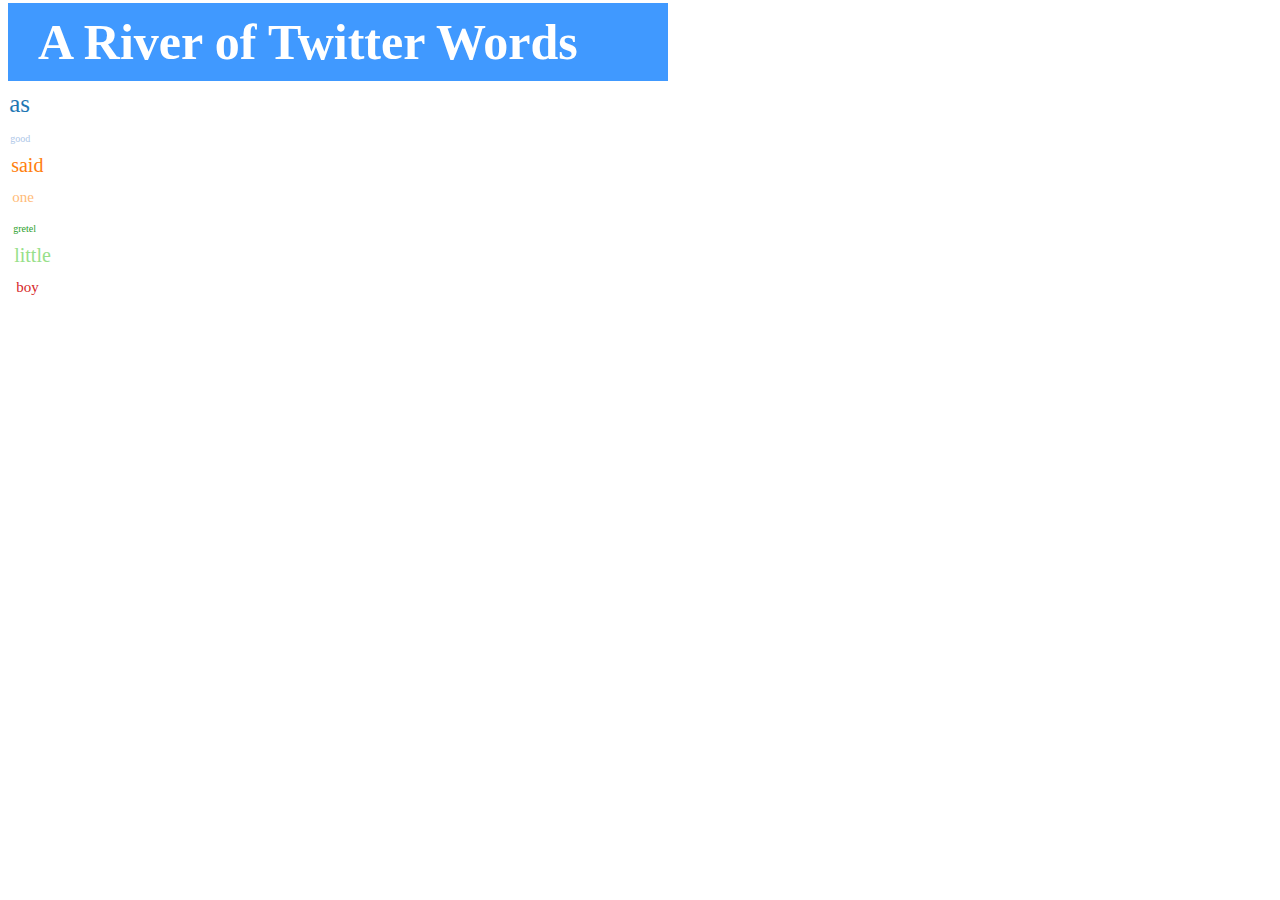
==== index1.html @ 6dae0703 "trying new versions" ====
<!DOCTYPE html>
<html>
<head>
<meta charset="utf-8">
<script src="lib/d3.v2.min.js"></script>
<link rel="stylesheet" href="styles/style.css" type="text/css" /> 
<div>
	<h1>A River of Twitter Words</h1>
</div>  
<style>
@import url(http://bost.ocks.org/mike/style.css?20120427);
.x.axis line {
  shape-rendering: auto;
  stroke-width:0.5px;
}

.line {
  fill: none;
  stroke: #000;
  stroke-width: 1.5px;
}
</style>
</head>
<body>
	<script type="text/javascript">
  	var fill = d3.scale.category20();
  	var margin = {top: 6,right: 0,bottom: 20,left: 40},
  		width = 960 - margin.right,
  		height = 320 - margin.top - margin.bottom;

  	var svg = d3.select("body")
  	  .append("svg")
  	  .attr("width", width + margin.left + margin.right)
  	  .attr("height", height + margin.top + margin.bottom)
  	  .style("margin-left", -margin.left + "px")
  	  .append("g")
  	  .attr("transform", "translate(" + margin.left + "," + margin.top + ")");
  	svg.append("defs").append("clipPath")
      .attr("id", "clip")
    .append("rect")
      .attr("width", width)
      .attr("height", height);
  	var words = svg.selectAll("text");
  	var a = 0;
  	var b = 0.0 ;
  	function graph(tick) {
		d3.json("twitterWords.json", function (json) {
			selection = words.data(json);
			selection.enter()
			.append("svg:text")
			.attr("y", function (d, i) {
				return (i + 1) * 30
			})
			.attr("x", function (d, i) {
				return i;
			})
			.style("font-family", "Impact") // function will go here to change font type by positivity
			.style("fill", function (d, i) { // function will go here to change font color by objectivity
				return fill(i);
			})
			.style("font-size", function (d) { // function will go here to change font size by frequency
				var btmp = parseInt(b);
				return d[a][btmp].frequency * 5 + "px";
			})
			.text(function (d) {
				var btmp = parseInt(b);
				return d[a][btmp].word;
			});
			tick()
		})
	}
	graph(function tick() {
		b = b+ 1/300;	
		if (b>=4.0) {b = 0.0; a++;}
		if (a>=168.0) {a=0.0; b=0.0;}
		selection
			.transition()
			.ease("linear")
			.duration(400000)
			.attr("x", function(d, i) {
				return i + 700;
			})
			.style("font-size", function (d) { // function will go here to change font size by frequency
				var btmp = parseInt(b);
				return d[a][btmp].frequency * 5 + "px";
			})
			.text (function (d) {
				tick();
 				var btmp = parseInt(b);
				return d[a][btmp].word;
			});
	});

	</script>
</body>
</html>
---- styles/style.css ----
div h1 {
	padding: 10px 30px;
	margin-top:-5px;
	margin-bottom: -5px;
	background: #4099FF;
	color: white;
	font-size: 50px;
	max-width:600px;
}
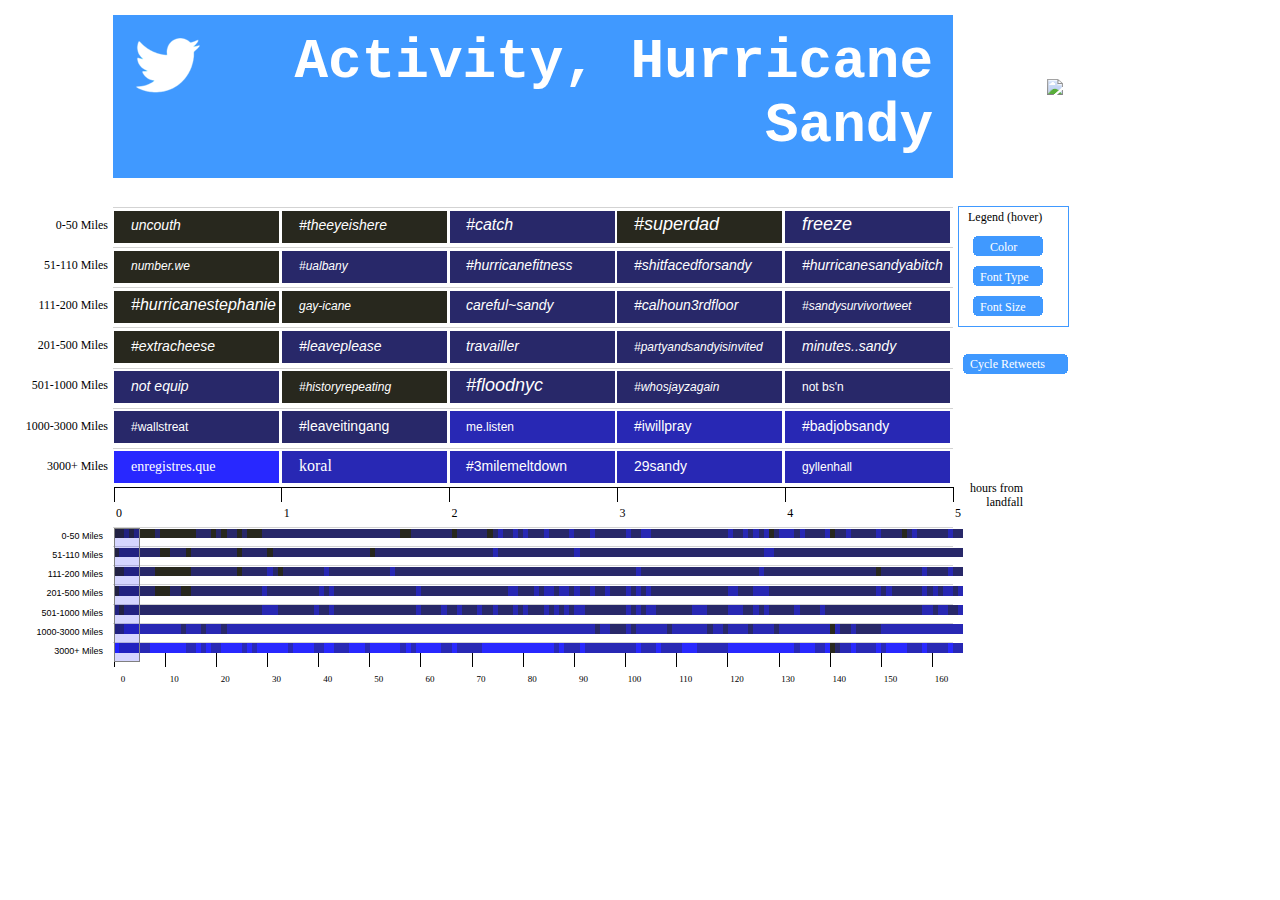
==== commit b3a9f6f8: "cycle retweets" ====
--- a/index1.html
+++ b/index1.html
@@ -1,96 +1,589 @@
 <!DOCTYPE html>
 <html>
 <head>
-<meta charset="utf-8">
-<script src="lib/d3.v2.min.js"></script>
+  <meta charset="utf-8">
+<title>A River of Twitter Data</title>
+<script src="js/d3.v2.js"></script>
+<script type="text/javascript" src="js/jquery-1.6.2.min.js"></script>
+<script type="text/javascript" src="js/jquery.tipsy.js"></script>          
+<script type="text/javascript" src="js/jquery-ui.js"></script>
+
 <link rel="stylesheet" href="styles/style.css" type="text/css" /> 
+<link rel="stylesheet" href="styles/tipsy.css" type="text/css" />  
+<link rel="stylesheet" href="http://code.jquery.com/ui/1.9.1/themes/base/jquery-ui.css" />
+
+</head>
+
+<body>
+
 <div>
-	<h1>A River of Twitter Words</h1>
-</div>  
-<style>
-@import url(http://bost.ocks.org/mike/style.css?20120427);
-.x.axis line {
-  shape-rendering: auto;
-  stroke-width:0.5px;
+  	<h1>
+  	<img src="data/twitter-bird-white-on-blue1.png"/>
+  	Activity, Hurricane Sandy
+<!-- play & pause buttons, hosted externally because Stanford doesn't seem to like these files on cgi-bin  -->
+	<span><img class='playbutton' type="button" value="Play" id="play" src="http://f.cl.ly/items/3O2M2V2w2a0j0s1I2I32/Play.png"/></span>
+	<span><img class='playbutton' type="button" value="Stop" id="stop" style="display:none" src="http://f.cl.ly/items/3v452T2g0i0i1V1C113O/pause.png"/></span>
+	</h1>
+</div>
+
+<script type="text/javascript">
+
+// distance bins 
+var distanceBins = [["0-50 Miles","Southern New Jersey"],["51-110 Miles","Includes Manhattan"],["111-200 Miles","Includes Washington D.C."],["201-500 Miles","Entire East Coast"],["501-1000 Miles","Midwest Region (including Chicago)"],["1000-3000 Miles","Continental U.S."],["3000+ Miles","Rest of the World excluding U.S."]];
+// for universal access, switchData contains the whole json file
+var jsonData;
+var jsonDataRT;
+var jsonDataFilter;
+var jsonDataRTFilter;
+var switchData;
+var checkData = 0;
+
+// these control the user's potential selection range for brushing, too large a difference yields a scrunched graph
+var max_extent_width = 10
+  , min_extent_width = 5;
+  
+// min/max values of d.positivity, d.freqBin, and d.objectivity
+var positivityDomain = [0.0163966168908, 0.0418471720818]
+	, frequencyDomain = [1,4]
+	, objectivityDomain = [0.923212665835, 0.965169775079];
+	
+// vars for decreasing blueness (by increasing RG values) of heat maps
+var redOffset = 40;
+var greenOffset = 40;
+
+d3.json("data/sandyv5All.json", function (json) {
+
+jsonData = json;
+jsonDataRT = json;
+switchData = json;
+jsonDataFilter = switchData.filter(function(d) {return d.isRT == 0});
+jsonDataRTFilter = switchData.filter(function(d) {return d.isRT == 1});
+switchData = jsonDataFilter;
+
+var margin = {top: 20, right: 15, bottom: 15, left: 105}
+  , width = 960 - margin.left - margin.right
+  , height = 500 - margin.top - margin.bottom
+  , miniHeight = distanceBins.length * 12 + 50
+  , mainHeight = height - miniHeight - 50;
+
+x = d3.scale.linear()
+  .domain([0,164])
+  .range([1, width]);
+x1 = d3.scale.linear().range([1, width]);
+  
+var ext = d3.extent(distanceBins, function(d,i) { return i; });
+y1 = d3.scale.linear().domain([ext[0], ext[1] + 1]).range([0, mainHeight]);
+y2 = d3.scale.linear().domain([ext[0], ext[1] + 1]).range([0, miniHeight]);
+
+//heat maps for main and mini graph (sets blue (RG) B value)
+colorScale = d3.scale.quantize()
+  .domain(positivityDomain)
+  .range([0,75,150,225]); // color will be arranged into four quartiles with quantize
+
+// font size scale from 12 to 20
+wordSizeScale = d3.scale.quantize()
+  .domain(frequencyDomain)
+  .range([12,14,16,18]);
+
+// resizes fonts if user expands brush selection
+extentSizeScale = d3.scale.linear()
+  .domain([min_extent_width,max_extent_width])
+  .range([2,4]);
+  
+// determines if bins are emotional enough to be italic 
+typeFaceScale = d3.scale.linear()
+  .domain(objectivityDomain)
+  .range([0,3]);
+
+var chart = d3.select('body')
+  .append('svg:svg')
+  .attr('width', width + margin.right + margin.left+105)
+  .attr('height', height + margin.top + margin.bottom)
+  .attr('class', 'chart');
+
+chart.append('defs').append('clipPath')
+  .attr('id', 'clip')
+  .append('rect')
+    .attr('width', width)
+    .attr('height', mainHeight);
+
+main = chart.append('g')
+  .attr('transform', 'translate(' + margin.left + ',' + margin.top + ')')
+  .attr('width', width)
+  .attr('height', mainHeight)
+  .attr('class', 'main');
+
+mini = chart.append('g')
+  .attr('transform', 'translate(' + margin.left + ',' + (mainHeight + 60) + ')')
+  .attr('width', width)
+  .attr('height', miniHeight)
+  .attr('class', 'mini');
+
+// draw the distanceBins for the main chart
+main.append('g').selectAll('.laneLines')
+  .data(distanceBins)
+  .enter().append('line')
+  .attr('x1', 0)
+  .attr('y1', function(d,i) { return d3.round(y1(i)) + 1; })
+  .attr('x2', width)
+  .attr('y2', function(d,i) { return d3.round(y1(i)) + 1; })
+  .attr('stroke', function(d,i) { return 'lightgray' });
+
+main.append('g').selectAll('.laneText')
+  .data(distanceBins)
+  .enter().append('text')
+  .text(function(d) { return d[0]; })
+  .attr('x',-5)
+  .attr('y', function(d,i) { return y1(i + .5); })
+  .attr('dy', '0.5ex')
+  .attr('text-anchor', 'end')
+  .attr('class', 'laneText')
+  .attr('id', 'laneHover')
+  .style('font-family', 'Rockwell')
+  .on('mouseover',function() {
+	  $('svg #laneHover').tipsy({ 
+		gravity: 'nw', 
+		html: true, 
+		title: function() {
+		  var d = this.__data__; 
+		  return d[1];
+		  }
+		})
+	});
+	
+// x-axis label
+main.append('text')
+    .attr('class', 'x_label')
+    .attr('id', 'x_label')
+    .attr('text-anchor', 'end')
+    .attr('x', width+70)
+    .attr('y', mainHeight+5)
+    .style('font-family', 'Rockwell')
+    .text('hours from');
+main.append('text')
+    .attr('class', 'x_label')
+    .attr('id', 'x_label')
+    .attr('text-anchor', 'end')
+    .attr('x', width+70)
+    .attr('y', mainHeight + 19)
+    .style('font-family', 'Rockwell')
+    .text('landfall');
+
+// legend  
+main.append('rect')
+    .attr('x', width+5)
+    .attr('y', 0)
+    .attr('width',110)
+    .attr('height',120)
+    .style('fill','none')
+    .style('stroke','#4099FF');
+main.append('rect')
+    .attr('x', width+20)
+    .attr('y', 30)
+    .attr('rx',5)
+    .attr('ry',5)
+    .attr('width',70)
+    .attr('height',20)
+    .style('fill','#4099FF');
+main.append('rect')
+    .attr('x', width+20)
+    .attr('y', 60)
+    .attr('rx',5)
+    .attr('ry',5)
+    .attr('width',70)
+    .attr('height',20)
+    .style('fill','#4099FF');
+main.append('rect')
+    .attr('x', width+20)
+    .attr('y', 90)
+    .attr('width',70)
+    .attr('height',20)
+    .style('fill','#4099FF')
+    .attr('rx',5)
+    .attr('ry',5);
+main.append('svg:text')
+    .attr('id', 'color')
+    .attr('x', width+37)
+    .attr('y', 45)
+    .text('Color')
+    .style('font-family', 'Rockwell')
+    .style('fill','white')
+    .style('font-size',12);
+main.append('svg:text')
+    .attr('id', 'typeFace')
+    .attr('x', width+27)
+    .attr('y', 75)
+    .text('Font Type')
+    .style('font-family', 'Rockwell')
+    .style('fill','white')
+    .style('font-size',12);
+main.append('svg:text')
+    .attr('id', 'frequency')
+    .attr('x', width+27)
+    .attr('y', 105)
+    .text('Font Size')
+    .style('font-family', 'Rockwell')
+    .style('fill','white')
+    .style('font-size',12);
+main.append('svg:text')
+    .attr('x', width+15)
+    .attr('y', 15)
+    .text('Legend (hover)')
+    .style('font-family', 'Rockwell')
+    .style('font-size',12);
+main.append('rect')
+	.attr('class','button')
+    .attr('x', width+10)
+    .attr('y', 148)
+    .attr('width',105)
+    .attr('height',20)
+    .style('fill','#4099FF')
+    .attr('rx',5)
+    .attr('ry',5);
+main.append('svg:text')
+    .attr('x', width+17)
+    .attr('y', 162)
+    .text('Cycle Retweets')
+    .style('font-family', 'Rockwell')
+    .style('fill','white')
+    .style('font-size',12)
+    .on('mouseup', switchAllData);
+
+// draw the distanceBins for the mini chart
+mini.append('g').selectAll('.laneLines')
+  .data(distanceBins)
+  .enter().append('line')
+  .attr('x1', 0)
+  .attr('y1', function(d,i) { return d3.round(y2(i)) + 0.5; })
+  .attr('x2', width)
+  .attr('y2', function(d,i) { return d3.round(y2(i)) + 0.5; })
+  .attr('stroke', function(d) { return d === '' ? 'white' : 'lightgray' });
+
+mini.append('g').selectAll('.laneText')
+  .data(distanceBins)
+  .enter().append('svg:text')
+  .text(function(d) { return d[0]; })
+  .attr('x', -10)
+  .attr('y', function(d,i) { return y2(i+ 0.5); })
+  .attr('dy', '0.5ex')
+  .attr('text-anchor', 'end')
+  .attr('class', 'laneText');
+  
+// draw the x-axis
+xDateAxis = d3.svg.axis()
+  .scale(x1)
+  .ticks(20)
+  .tickSize(15, 0, 0);
+
+x1DateAxis = d3.svg.axis()
+  .scale(x)
+  .ticks(20)
+  .tickSize(15, 0, 0);
+
+main.append('g')
+  .attr('transform', 'translate(0,' + mainHeight + ')')
+  .attr('class', 'main axis')
+  .call(xDateAxis);
+  
+mini.append('g')
+  .attr('transform', 'translate(0,125)')
+  .attr('class', 'axis')
+  .call(x1DateAxis)
+  .selectAll('text')
+    .attr('dx', 9)
+    .attr('dy', 12);
+
+// declare the main rectangles to be amended in display(), and place the mini graph now
+itemRects = main.append('g')
+  .attr('clip-path', 'url(#clip)');
+  
+
+mini.append('g').selectAll('miniItems')
+  .data(switchData)
+  .enter().append('rect')
+  .attr('class', function(d) { return 'miniItem '; })
+  .attr("x",function(d,i) {return x(d.time_bin)})
+  .attr("y",function(d) {return y2(d.dist_bin+.08)})
+  .attr("width",x(2)-x(1))
+  .attr("height",y2(1)*.5)
+  .style('fill', function(d) {            
+        var b = 255-(Math.round(colorScale(d.positivity)));
+        return "rgb(" + redOffset + "," + greenOffset + "," + b + ")";
+        });
+    
+mini.append('rect')
+	.attr('pointer-events', 'painted')
+	.attr('width', width)
+	.attr('height', miniHeight)
+	.attr('visibility', 'hidden')
+	.on('mouseup', moveBrush);
+	
+// draw the selection area
+
+brush = d3.svg.brush()
+  .x(x)
+  .extent([0,5])
+  .on("brush", display)
+
+mini.append('g')
+  .attr('class', 'x brush')
+  .call(brush)
+  .selectAll('rect')
+  .attr('y', 1)
+  .attr('id','brushHover')
+  .attr('height', miniHeight - 1);
+
+mini.selectAll('rect.background').remove();
+display();
+
+});
+
+function switchAllData() {
+	if (checkData == 0) {
+		checkData = 1;
+		switchData = jsonDataRTFilter;
+		}
+	else {checkData = 0; switchData = jsonDataFilter;}
+	display();
 }
 
-.line {
-  fill: none;
-  stroke: #000;
-  stroke-width: 1.5px;
+function display () {
+
+  var rects, labels
+    , minExtent = brush.extent()[0]
+    , maxExtent = brush.extent()[1];
+  var extentWidth = maxExtent - minExtent;
+    if (extentWidth > max_extent_width)
+      maxExtent = minExtent + max_extent_width;
+    if (extentWidth < min_extent_width)
+      maxExtent = minExtent + min_extent_width;
+  var visItems = switchData.filter(function (d) {return d.time_bin <= maxExtent+1 && d.time_bin >= minExtent-1});
+	
+  mini.select('.brush').call(brush.extent([minExtent, maxExtent])); 
+
+  x1.domain([minExtent, maxExtent]);
+  
+  if ((maxExtent - minExtent) >= 10) {
+    xDateAxis.ticks(10);
+  }
+  else {
+    xDateAxis.ticks(5);
+  }
+
+  // update the axis
+
+  main.select('.main.axis').call(xDateAxis)
+    .selectAll('text')
+      .attr('dx', 5)
+      .attr('dy', 12);
+
+  // upate the item rects
+  rects = itemRects.selectAll('rect')
+    .data(switchData, function (d,i) { return i; })
+    .attr('x', function(d) { return x1(d.time_bin); })
+    .attr('y', function(d) { return y1(d.dist_bin) + .1 * y1(1) + 0.5; })
+    .attr('width', 165);
+	
+  rects.enter().append('svg:rect')
+    .attr('x', function(d) { return x1(d.time_bin); })
+    .attr('y', function(d) { return y1(d.dist_bin) + .1 * y1(1) + 0.5; })
+    .attr('width', 165)
+	.attr('class','borderMe')    
+    .attr('height', function(d) { return .8 * y1(1); })
+    .style('fill', function(d) {            
+        var b = 255-(Math.round(colorScale(d.positivity)));
+        return "rgb(" + redOffset + "," + greenOffset + "," + b + ")";
+    });
+  rects.exit().remove();
+
+  // update the item labels
+  labels = itemRects.selectAll('text')
+    .data(visItems, function (d) { return d.word; })
+    .text(function (d) { return d.word; })
+    .attr('x', function(d) { 
+    	return Math.round(x1(d.time_bin+0.1)); 
+   	})
+    .attr('y', function(d) { return y1(d.dist_bin) + .6 * y1(1)})
+    .attr('id','hover')
+    .style('font-size',function(d) {
+     	if ((maxExtent - minExtent) > 7) {
+    		return Math.round(wordSizeScale(d.freqBin)- extentSizeScale(maxExtent-minExtent));
+    		}
+    	else {
+    		return Math.round(wordSizeScale(d.freqBin))
+    	}
+    });
+
+  labels.enter().append('svg:text')
+    .text(function (d) { return d.word; })
+    .attr('x', function(d) { 
+    	return Math.round(x1(d.time_bin+0.1)); 
+   	})
+   	.attr('y', function(d) { return y1(d.dist_bin) + .6 * y1(1) })
+    .attr('text-anchor', 'start')
+    .attr('class', 'itemLabel')
+    .attr('id','hover')
+    .style('font-size',function(d) {
+    		return Math.round(wordSizeScale(d.freqBin))
+    		})
+    .style('font-family', function(d) { 
+        if (typeFaceScale(d.objectivity) < 2) { // return arial for both normal and emotional bins
+         return 'Arial';
+        }
+        else {return 'Arial Black'}
+    })
+    .style('font-style', function(d) { // italicize if emotional
+        if (typeFaceScale(d.objectivity) < 1) {
+         return 'italic';
+        }
+    })
+    .style('fill','white')
+    .on('mouseup',function(d) {
+    	var selectedWord = d.word;
+    	highlightWords(selectedWord);
+    });
+    
+  labels.order();
+  labels.exit().remove();
+  
+	function highlightWords (a) {
+		mini.selectAll('miniItems')
+		  .data(switchData)
+		  .enter().append('rect')
+		  .attr('class', function(d) { return 'miniItem '; })
+		  .attr("x",function(d,i) {return x(d.time_bin)})
+		  .attr("y",function(d) {return y2(d.dist_bin+.08)})
+		  .attr("width",x(2)-x(1))
+		  .attr("height",y2(1)*.5)
+		  .style('fill', function(switchData) {
+		    	var b = Math.round(colorScale(switchData.positivity));
+	    	if (switchData.word == a) {
+	    		return "rgb(0,200,0)";
+			}
+	    	else {
+	    		var b = 255-(Math.round(colorScale(switchData.positivity)));
+        			return "rgb(" + redOffset + "," + greenOffset + "," + b + ")";
+	    		}
+		})
+		rects = itemRects.selectAll('rect')
+    		.data(switchData)
+    		.transition().duration(1000)
+		    .style('fill', function(d) {
+		    	var b = 255-(Math.round(colorScale(d.positivity)));
+	    	  if (d.word == a) {
+        		return "rgb(" + redOffset + ",200," + greenOffset + ")";
+			  }
+		})
+			.transition().delay(2000).style('fill', function(d) {
+				var b = 255-(Math.round(colorScale(d.positivity))); 
+        		return "rgb(" + redOffset + "," + greenOffset + "," + b + ")";
+				});		
+		}
+	
+// tipsy hover states by element ID 
+  $('svg #hover').tipsy({ 
+	gravity: 'w', 
+	html: true, 
+	title: function() {
+	  var d = this.__data__; 
+	  return d.sample_tweet;
+	  }
+	});
+	
+  $('svg #x_label').tipsy({ 
+	gravity: 'ne', 
+	html: true, 
+	title: function() {
+	  return "0 Hour is LandFall";
+	  }
+	})
+	
+  $('svg #typeFace').tipsy({ 
+	gravity: 'ne', 
+	html: true, 
+	title: function() {
+	  return "<span style='font-family: Arial; font-style: italic'>Italic is highly emotional,</span>" + "<br>" + "<span style='font-family: Arial'>No styling is a normal level of emotion.</span>" + "<br>" + "<span style='font-family: Arial Black; font-weight:bold'>Bold is removed of emotion.</span>";
+	  }
+	})
+  $('svg #color').tipsy({ 
+	gravity: 'ne', 
+	html: true, 
+	title: function() {
+	  return "Lighter shades correlate to higher positivity. (Sentiwordnet sentiment score)";
+	  }
+	})
+  $('svg #frequency').tipsy({ 
+	gravity: 'ne', 
+	html: true, 
+	title: function() {
+	  return "Larger fonts correlate to higher relative word frequency.";
+	  }
+	})
+
+  $('svg #brushHover').tipsy({ 
+	gravity: 'sw', 
+	html: true, 
+	title: function() {
+	  return "Drag or expand me to scroll through data.";
+	  }
+	})
+	
+  $('.tipsy:last').remove();	
+};
+
+function moveBrush () {
+	var origin = d3.mouse(this)
+	  , point = x.invert(origin[0])
+	  , halfExtent = (brush.extent()[1] - brush.extent()[0]) / 2
+	  , start = point - halfExtent
+	  , end = point + halfExtent;
+	brush.extent([start,end]);
+	display();
 }
-</style>
-</head>
-<body>
-	<script type="text/javascript">
-  	var fill = d3.scale.category20();
-  	var margin = {top: 6,right: 0,bottom: 20,left: 40},
-  		width = 960 - margin.right,
-  		height = 320 - margin.top - margin.bottom;
-
-  	var svg = d3.select("body")
-  	  .append("svg")
-  	  .attr("width", width + margin.left + margin.right)
-  	  .attr("height", height + margin.top + margin.bottom)
-  	  .style("margin-left", -margin.left + "px")
-  	  .append("g")
-  	  .attr("transform", "translate(" + margin.left + "," + margin.top + ")");
-  	svg.append("defs").append("clipPath")
-      .attr("id", "clip")
-    .append("rect")
-      .attr("width", width)
-      .attr("height", height);
-  	var words = svg.selectAll("text");
-  	var a = 0;
-  	var b = 0.0 ;
-  	function graph(tick) {
-		d3.json("twitterWords.json", function (json) {
-			selection = words.data(json);
-			selection.enter()
-			.append("svg:text")
-			.attr("y", function (d, i) {
-				return (i + 1) * 30
-			})
-			.attr("x", function (d, i) {
-				return i;
-			})
-			.style("font-family", "Impact") // function will go here to change font type by positivity
-			.style("fill", function (d, i) { // function will go here to change font color by objectivity
-				return fill(i);
-			})
-			.style("font-size", function (d) { // function will go here to change font size by frequency
-				var btmp = parseInt(b);
-				return d[a][btmp].frequency * 5 + "px";
-			})
-			.text(function (d) {
-				var btmp = parseInt(b);
-				return d[a][btmp].word;
-			});
-			tick()
-		})
+
+// Set up auto play parameters
+
+var timer = null,
+		duration = 100,
+		extentIncrement = 0.05,
+		extentMax = 164;
+
+// Define behavior of the Play button
+$('#play').click(function() {
+	var extent = brush.extent();
+	if (extent[1] >= extentMax) {
+		extent[1] -= extent[0];
+		extent[0] = 0;
+		brush.extent(extent);
 	}
-	graph(function tick() {
-		b = b+ 1/300;	
-		if (b>=4.0) {b = 0.0; a++;}
-		if (a>=168.0) {a=0.0; b=0.0;}
-		selection
-			.transition()
-			.ease("linear")
-			.duration(400000)
-			.attr("x", function(d, i) {
-				return i + 700;
-			})
-			.style("font-size", function (d) { // function will go here to change font size by frequency
-				var btmp = parseInt(b);
-				return d[a][btmp].frequency * 5 + "px";
-			})
-			.text (function (d) {
-				tick();
- 				var btmp = parseInt(b);
-				return d[a][btmp].word;
-			});
-	});
-
-	</script>
+	display();
+if (timer) {
+	clearInterval(timer);
+}
+timer = setInterval(function() {
+	var extent = brush.extent();
+  if (extent[1] <= extentMax) {
+      extent[0] += extentIncrement;
+      extent[1] += extentIncrement;
+      display();
+      brush.extent(extent);
+  }
+  else {
+      $('#stop').click();
+  }
+}, duration);
+$(this).hide();
+$('#stop').show();
+});
+
+$('#stop').click(function() {
+	if (timer) {
+	clearInterval(timer);
+}
+$(this).hide();
+$('#play').show();
+});
+
+</script>
 </body>
 </html>--- a/styles/style.css
+++ b/styles/style.css
@@ -1,11 +1,87 @@
-
+svg {
+	margin-top: -30px;
+}
 
 div h1 {
-	padding: 10px 30px;
-	margin-top:-5px;
-	margin-bottom: -5px;
+	padding: 15px 20px 20px;
+	margin-top:15px;
+	margin-left:105px;
 	background: #4099FF;
 	color: white;
-	font-size: 50px;
-	max-width:600px;
+	font-size: 56px;
+	max-width:800px;
+	text-align: right;
+  	font-family: Rockwell, "Courier New", Courier, Georgia,
+                 Times, "Times New Roman", serif;
 }
+
+div img {
+	float:left;
+	margin-top: 5px;
+	
+}
+.chart {
+	shape-rendering: crispEdges;
+}
+
+.mini text {
+	font: 9px sans-serif;	
+}
+
+.main text {
+	font-family: Rockwell, "Courier New", Courier, Georgia,
+                 Times, "Times New Roman", serif;
+	font: 12px sans-serif;	
+}
+
+.month text {
+	text-anchor: start;
+}
+
+.todayLine {
+	stroke: blue;
+	stroke-width: 1.5;
+}
+
+.axis line, .axis path {
+	stroke: black;
+}
+
+.axis text {
+	font-family: Rockwell;
+}
+
+.miniItem {
+	stroke-width: 6;	
+}
+
+.future {
+	stroke: gray;
+	fill: #ddd;
+}
+
+.past {
+	stroke: green;
+	fill: lightgreen;
+}
+
+.brush .extent {
+	stroke: gray;
+	fill: blue;
+	fill-opacity: .165;
+}
+
+.laneText {
+	font-family: Rockwell, "Courier New", Courier, Georgia, Times, "Times New Roman", serif;
+}
+
+.borderMe {
+	border-style:solid;
+	border-right:thick double #ff0000;
+}
+
+span img {
+	float:right;
+	margin-right: -130px;
+	margin-top: -15px;
+	}
--- a/styles/tipsy.css
+++ b/styles/tipsy.css
@@ -0,0 +1,25 @@
+.tipsy { font-size: 14px; position: absolute; padding: 5px; z-index: 100000; }
+  .tipsy-inner { background-color: #000; color: #FFF; max-width: 200px; padding: 5px 8px 4px 8px; text-align: left; font-family: Rockwell; }
+
+  /* Rounded corners */
+  .tipsy-inner { border-radius: 3px; -moz-border-radius: 3px; -webkit-border-radius: 3px; }
+  
+  /* Uncomment for shadow */
+  /*.tipsy-inner { box-shadow: 0 0 5px #000000; -webkit-box-shadow: 0 0 5px #000000; -moz-box-shadow: 0 0 5px #000000; }*/
+  
+  .tipsy-arrow { position: absolute; width: 0; height: 0; line-height: 0; border: 5px dashed #000; }
+  
+  /* Rules to colour arrows */
+  .tipsy-arrow-n { border-bottom-color: #000; }
+  .tipsy-arrow-s { border-top-color: #000; }
+  .tipsy-arrow-e { border-left-color: #000; }
+  .tipsy-arrow-w { border-right-color: #000; }
+  
+	.tipsy-n .tipsy-arrow { top: 0px; left: 50%; margin-left: -5px; border-bottom-style: solid; border-top: none; border-left-color: transparent; border-right-color: transparent; }
+    .tipsy-nw .tipsy-arrow { top: 0; left: 10px; border-bottom-style: solid; border-top: none; border-left-color: transparent; border-right-color: transparent;}
+    .tipsy-ne .tipsy-arrow { top: 0; right: 10px; border-bottom-style: solid; border-top: none;  border-left-color: transparent; border-right-color: transparent;}
+  .tipsy-s .tipsy-arrow { bottom: 0; left: 50%; margin-left: -5px; border-top-style: solid; border-bottom: none;  border-left-color: transparent; border-right-color: transparent; }
+    .tipsy-sw .tipsy-arrow { bottom: 0; left: 10px; border-top-style: solid; border-bottom: none;  border-left-color: transparent; border-right-color: transparent; }
+    .tipsy-se .tipsy-arrow { bottom: 0; right: 10px; border-top-style: solid; border-bottom: none; border-left-color: transparent; border-right-color: transparent; }
+  .tipsy-e .tipsy-arrow { right: 0; top: 50%; margin-top: -5px; border-left-style: solid; border-right: none; border-top-color: transparent; border-bottom-color: transparent; }
+  .tipsy-w .tipsy-arrow { left: 0; top: 50%; margin-top: -5px; border-right-style: solid; border-left: none; border-top-color: transparent; border-bottom-color: transparent; }